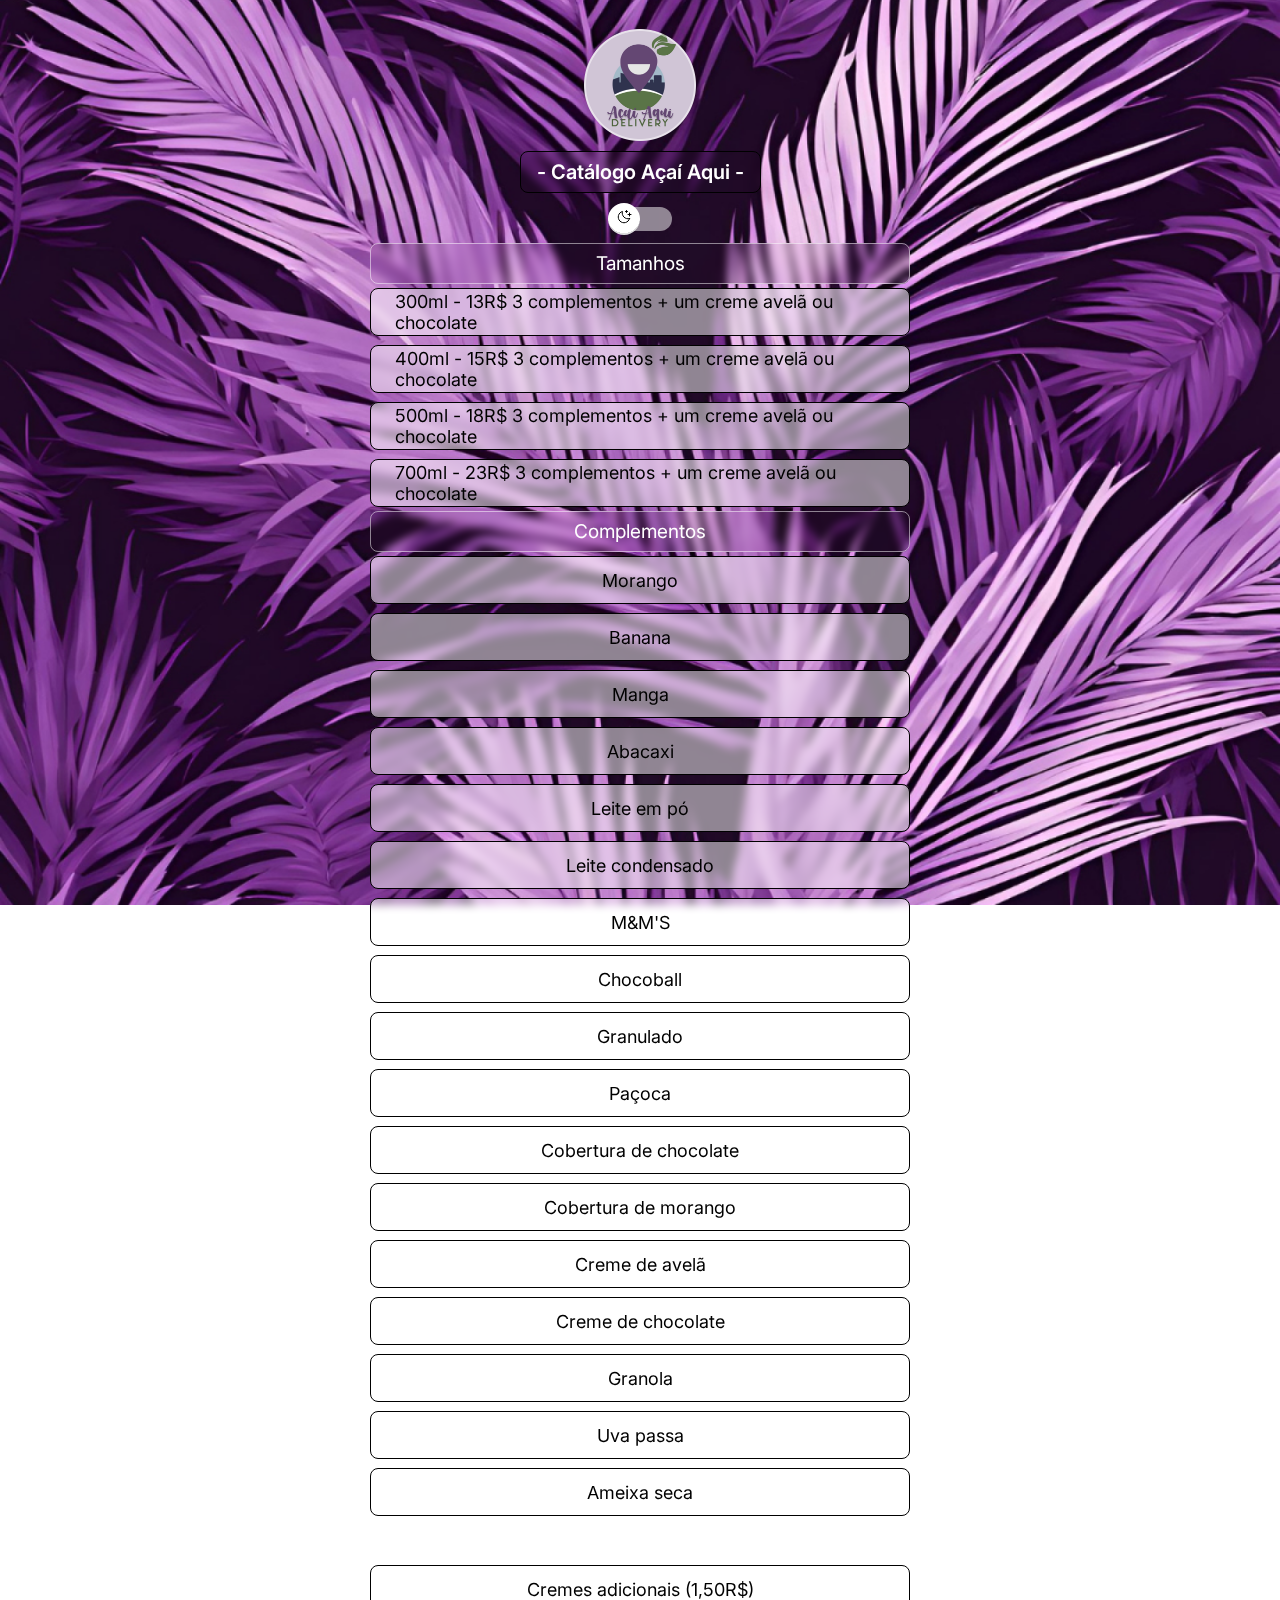
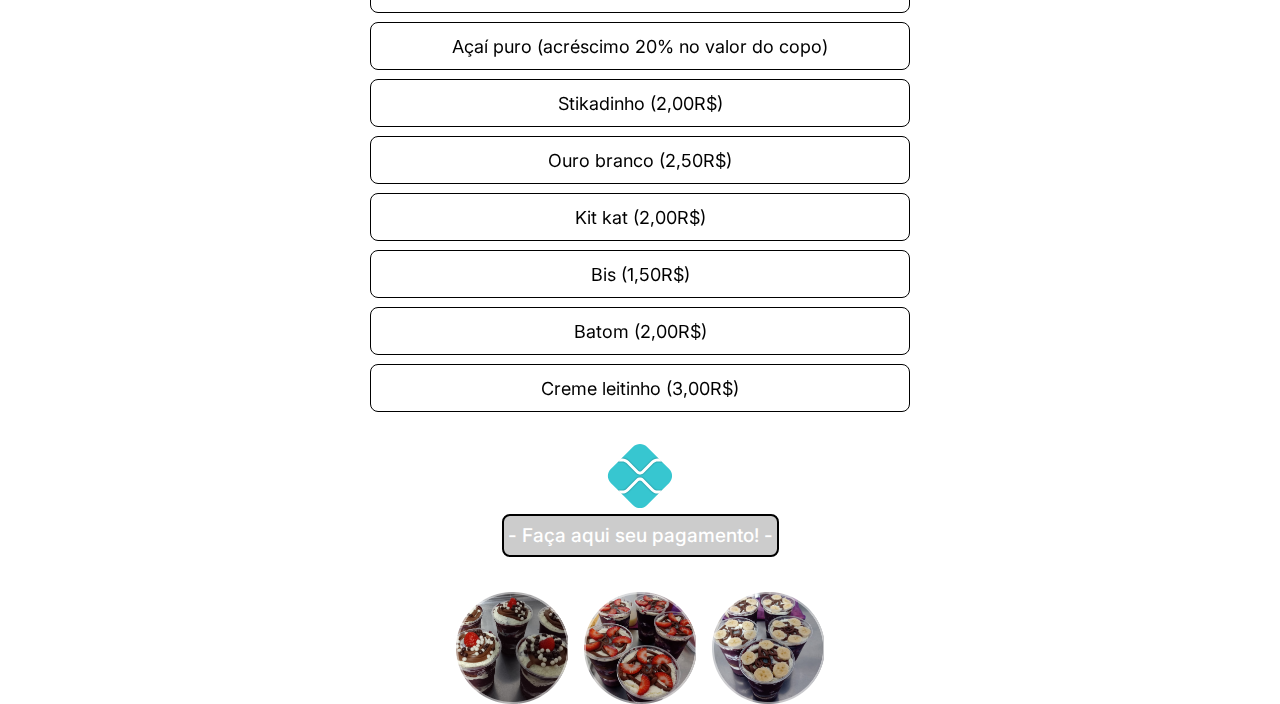
==== index.html @ 64922f7b "Add files via upload" ====
<!DOCTYPE html>
<html lang="pt-br">
<head>
  <meta charset="UTF-8">
  <meta http-equiv="X-UA-Compatible" content="IE=edge">
  <meta name="viewport" content="width=device-width, initial-scale=1.0">
  <title>Açaí Aqui Cardápio</title>
  <link rel="preconnect" href="https://fonts.googleapis.com">
  <link rel="preconnect" href="https://fonts.gstatic.com" crossorigin>
  <link href="https://fonts.googleapis.com/css2?family=Inter:wght@100..900&family=Roboto:ital,wght@400;1,display=swap" rel="stylesheet">
  <link rel="stylesheet" href="./style.css">
</head>
<body>
  <div id="container">
    <div id="profile">
      <img src="avatar.png" alt="Avatar">
      <p>- Catálogo Açaí Aqui -</p>
    </div>

    <div id="switch" onclick="toggleMode()">
      <button></button>
      <span></span>
    </div>

    <p class="switch-description">Tamanhos</p>

    <ul class="sizes">
      <li><a href="#">300ml - 13R$ 3 complementos + um creme avelã ou chocolate</a></li>
      <li><a href="#">400ml - 15R$ 3 complementos + um creme avelã ou chocolate</a></li>
      <li><a href="#">500ml - 18R$ 3 complementos + um creme avelã ou chocolate</a></li>
      <li><a href="#">700ml - 23R$ 3 complementos + um creme avelã ou chocolate</a></li>
    </ul>

    <p class="complementos">Complementos</p>
    <ul class="new-buttons">
      <li><a href="#">Morango</a></li>
      <li><a href="#">Banana</a></li>
      <li><a href="#">Manga</a></li>
      <li><a href="#">Abacaxi</a></li>
      <li><a href="#">Leite em pó</a></li>
      <li><a href="#">Leite condensado</a></li>
      <li><a href="#">M&M'S</a></li>
      <li><a href="#">Chocoball</a></li>
      <li><a href="#">Granulado</a></li>
      <li><a href="#">Paçoca</a></li>
      <li><a href="#">Cobertura de chocolate</a></li>
      <li><a href="#">Cobertura de morango</a></li>
      <li><a href="#">Creme de avelã</a></li>
      <li><a href="#">Creme de chocolate</a></li>
      <li><a href="#">Granola</a></li>
      <li><a href="#">Uva passa</a></li>
      <li><a href="#">Ameixa seca</a></li>
    </ul>

    <p class="ADICIONAIS">Adicionais</p>
    <ul class="Adicionais">
      <li><a href="#">Cremes adicionais (1,50R$)</a></li>
      <li><a href="#">Açaí puro (acréscimo 20% no valor do copo)</a></li>
      <li><a href="#">Stikadinho (2,00R$)</a></li>
      <li><a href="#">Ouro branco (2,50R$)</a></li>
      <li><a href="#">Kit kat (2,00R$)</a></li>
      <li><a href="#">Bis (1,50R$)</a></li>
      <li><a href="#">Batom (2,00R$)</a></li>
      <li><a href="#">Creme leitinho (3,00R$)</a></li>
    </ul>

    <div id="social-links">
      <a href="./pix.html" target="_blank">
        <img alt="Ícone de pagamento" src="./icons8-foto.svg" width="70" height="70">
      </a>
    </div>

    <footer>- Faça aqui seu pagamento! -</footer>

    <div class="image-row">
      <img src="./avatar2.png" alt="Imagem 1">
      <img src="./avatar3.png" alt="Imagem 2">
      <img src="./avatar5.png" alt="Imagem 4">
    </div>

    <script src="script.js"></script>
  </div>
</body>
</html>
---- style.css ----
* {
    margin: 0;
    padding: 0;
    box-sizing: border-box;
    text-decoration: none;
  }
  
  :root { --text-color:black  ;
  --bg-url: url(./Background4.png);
  --stroke-color: rgba(255, 255, 255, 0.5);
  --border: black ;   
  --surface-color: rgba(255, 255, 255, 0.5);
  --switch-bg-url: url(./moon.svg);  }
  
  .ligth { --text-color: white; 
  --bg-url: url(./Background3.png);
  --stroke-color:rgba(0,0,0,0.5);
  --border:white; 
  --surface-color: rgba(5,5,5, 0);
  --switch-bg-url: url(./sun.svg);
  }
  
  
  html, body {
    height: 100%;
    margin: 0;
  }
  
  body {
    height: 100vh;
    background-image: var(--bg-url);
    background-repeat: no-repeat;
    background-position: center;
    background-size: cover;
    background-attachment: fixed;
    font-family: "Inter", sans-serif;
    color: var(--text-color);
  }



  #container {
    width: 100%;
    max-width: 588px;
    margin: 12px auto 0;
    padding: 24px;
    margin-top: 5px;
  
  }
  @media (max-width: 600px) {
    #profile p {
      font-size: 14px;
    }
  }
  
  #profile {
    text-align: center;
    padding: 0;
  }
  #profile img {
    width: 112px;
    height: 112px;
    display:block ;
    margin: 0 auto; 
  }
     
     
  
  #profile p {
    color: white; 
    font-weight: 600;
    font-size: 20px;
    margin-top: 10px;
    margin-bottom: 10px  ;
    background-color: 0 0 0 0;
    border-radius: 8px;
    padding: 8px 16px; /* Ajuste o padding conforme necessário */
    display: inline-block; /* Faz o fundo ocupar apenas o espaço do texto */
    text-align: center; /* Garante que o texto dentro do fundo fique centralizado */
    width: auto; /* Garante que a largura do fundo se ajuste ao texto */
    margin-left: auto; /* Adiciona margem automática para centralizar o contêiner horizontalmente */
    margin-right: auto; /* Adiciona margem automática para centralizar o contêiner horizontalmente */
    backdrop-filter: blur(4px);
    -webkit-backdrop-filter: blur(4px);
    transition: background 0.7s, transform 0.7s; 
    border: 1.5px solid black;     
  }
  
  #switch {
        position: relative;
        width: 64px;  
        margin: 4px  auto ;}
  
  
  #switch button {width: 32px;
                  height: 32px;
                  background: white  var(--switch-bg-url) no-repeat center ;
                  border: 0;
                  border-radius: 50%;
                  top: 50%;
                  position: absolute;
                  transform: translateY(-50%);
                  left: 0;
                  z-index: 1;
                  animation: slide-out 0.4s forwards;
                
                }
  
  .ligth #switch button {
  animation: slide-in 0.4s forwards ; 
  }                 
  
  #switch button:hover {
    outline: 8px solid var(--stroke-color);
  } 
  
  
  
  #switch span {
    display: block;
    width:64px ;
    height:24px ;
    background: var(--stroke-color);
    border: var(--stroke-color);
    backdrop-filter: blur(2px);
    -webkit-backdrop-filter: blur(2px);
    border-radius:9999px ;
  
  
  }                  
  


  .switch-description {
      margin-bottom: 12px;
      text-align: center;
      margin-top: 12px;
      font-size: 19px;
      font-weight: 400;
      color: white;
      gap: 8px; 
      margin-bottom: -30px;
      border: 1.5px solid var(--stroke-color); /* Borda igual à do botão switch */
      border-radius: 8px; /* Borda arredondada */
      padding: 8px 16px;
      backdrop-filter: blur(4px);
      -webkit-backdrop-filter: blur(4px);
      transition: background 0.7s, transform 0.7s;}


  
  ul {
    list-style: none;
    padding: 24px 0;
    display: flex;
    flex-direction: column;
    gap: 9px;
    margin-top: 10px;
  }
  
  ul li a {
    text-decoration: none;
    color: var(--text-color);
    font-size: 18px;
    border: 1px solid var(--border) ;
    justify-content: center;
    display: flex;
    align-items: center;
    height: 48px;
    padding: 16px 24px;
    background: var(--stroke-color);
    border-radius: 8px;
    backdrop-filter: blur(4px);
    -webkit-backdrop-filter: blur(4px);
    transition: background 0.7s, transform 0.7s;
  }
  
  ul li a:hover {
    background: rgba(255, 255, 255, 0.5);
    border: 1px var(--text-color);
    display: flex;
  }
  

  .complementos  {
    text-align: center;
    margin-top: 12px;
    font-size: 19px;
    font-weight: 400;
    color:white;
    gap: 1px; 
    margin-bottom: -30px;
    
      text-align: center;
      margin-top: -20px;
      font-size: 19px;
      font-weight: 400;
      color: white;
      gap: 1px; 
      margin-bottom: -30px;
      border: 1.5px solid var(--stroke-color); /* Borda igual à do botão switch */
      border-radius: 8px; /* Borda arredondada */
      padding: 8px 16px;
      backdrop-filter: blur(4px);
      -webkit-backdrop-filter: blur(4px);
      transition: background 0.7s, transform 0.7s;
  }
.ADICIONAIS {
  text-align: center;
  margin-top: 12px;
  font-size: 19px;
  font-weight: 400;
  color:white;
  gap: 1px; 
  margin-bottom: -30px;
  
    text-align: center;
    margin-top: -20px;
    font-size: 19px;
    font-weight: 400;
    color: white;
    gap: 1px; 
    margin-bottom: -30px;
    border: 1.5px solid var(--stroke-color); /* Borda igual à do botão switch */
    border-radius: 8px; /* Borda arredondada */
    padding: 8px 16px;
    backdrop-filter: blur(4px);
    -webkit-backdrop-filter: blur(4px);
    transition: background 0.7s, transform 0.7s;
}



.image-row {
  display: flex;
  justify-content: center; /* Centraliza as imagens horizontalmente */
  gap: 16px; /* Espaçamento entre as imagens */
  margin-top: 35px; /* Espaço acima da linha de imagens */
  margin-bottom: -45px;

}

/* Estilo para as imagens na linha */
.image-row img {
  width: 112px; /* Ajuste o tamanho conforme necessário */
  height: 112px; /* Ajuste o tamanho conforme necessário */
  border-radius: 8px; /* Borda arredondada opcional */
  object-fit: cover; /* Ajusta a imagem para cobrir o espaço disponível */
}




  #social-links {
    display: flex;
    justify-content: center;
    gap: 16px;
    height: 50px;
    margin-top: 20px;
  }
  
  #social-links a {
    display: inline-flex;
    align-items: center;
    justify-content: center;
    width: 40px;
    height: 40px;
    color:white;
    background-color: rgba(0, 0, 0, 0.7); /* Fundo branco com 70% de opacidade */
    border-radius: 50%;
  
  }
  
  #social-links a:hover {border-image: 2px solid var(--surface-color) ;
  transition: 0.8s;
      transform: scale(1.5) ;
  }
  
  footer {
    padding: 8px;
    padding-left: 4px;
    padding-right: 4px; /* Espaçamento interno da caixa */
    text-align: center; /* Centraliza o texto */
    font-size: 19px;
    font-weight: 500;
    background-color: rgba(0, 0, 0, 0.2); /* Cor de fundo da caixa */
    border: 2px solid black; /* Borda ao redor da caixa */
    border-radius: 8px; /* Canto arredondado opcional */
    margin: 8px auto; /* Margem automática para centralizar horizontalmente */
    width: fit-content; /* Ajusta a largura ao conteúdo */
    max-width: 100%; /* Garante que não exceda a largura máxima */
    color: white;
}

  
  
  
  
  @keyframes slide-in { 
  from{left: 0;}
  to {left: 50%;}
  
  }
  
  @keyframes slide-out {from{left: 50%;}
  to{left: 0;}}
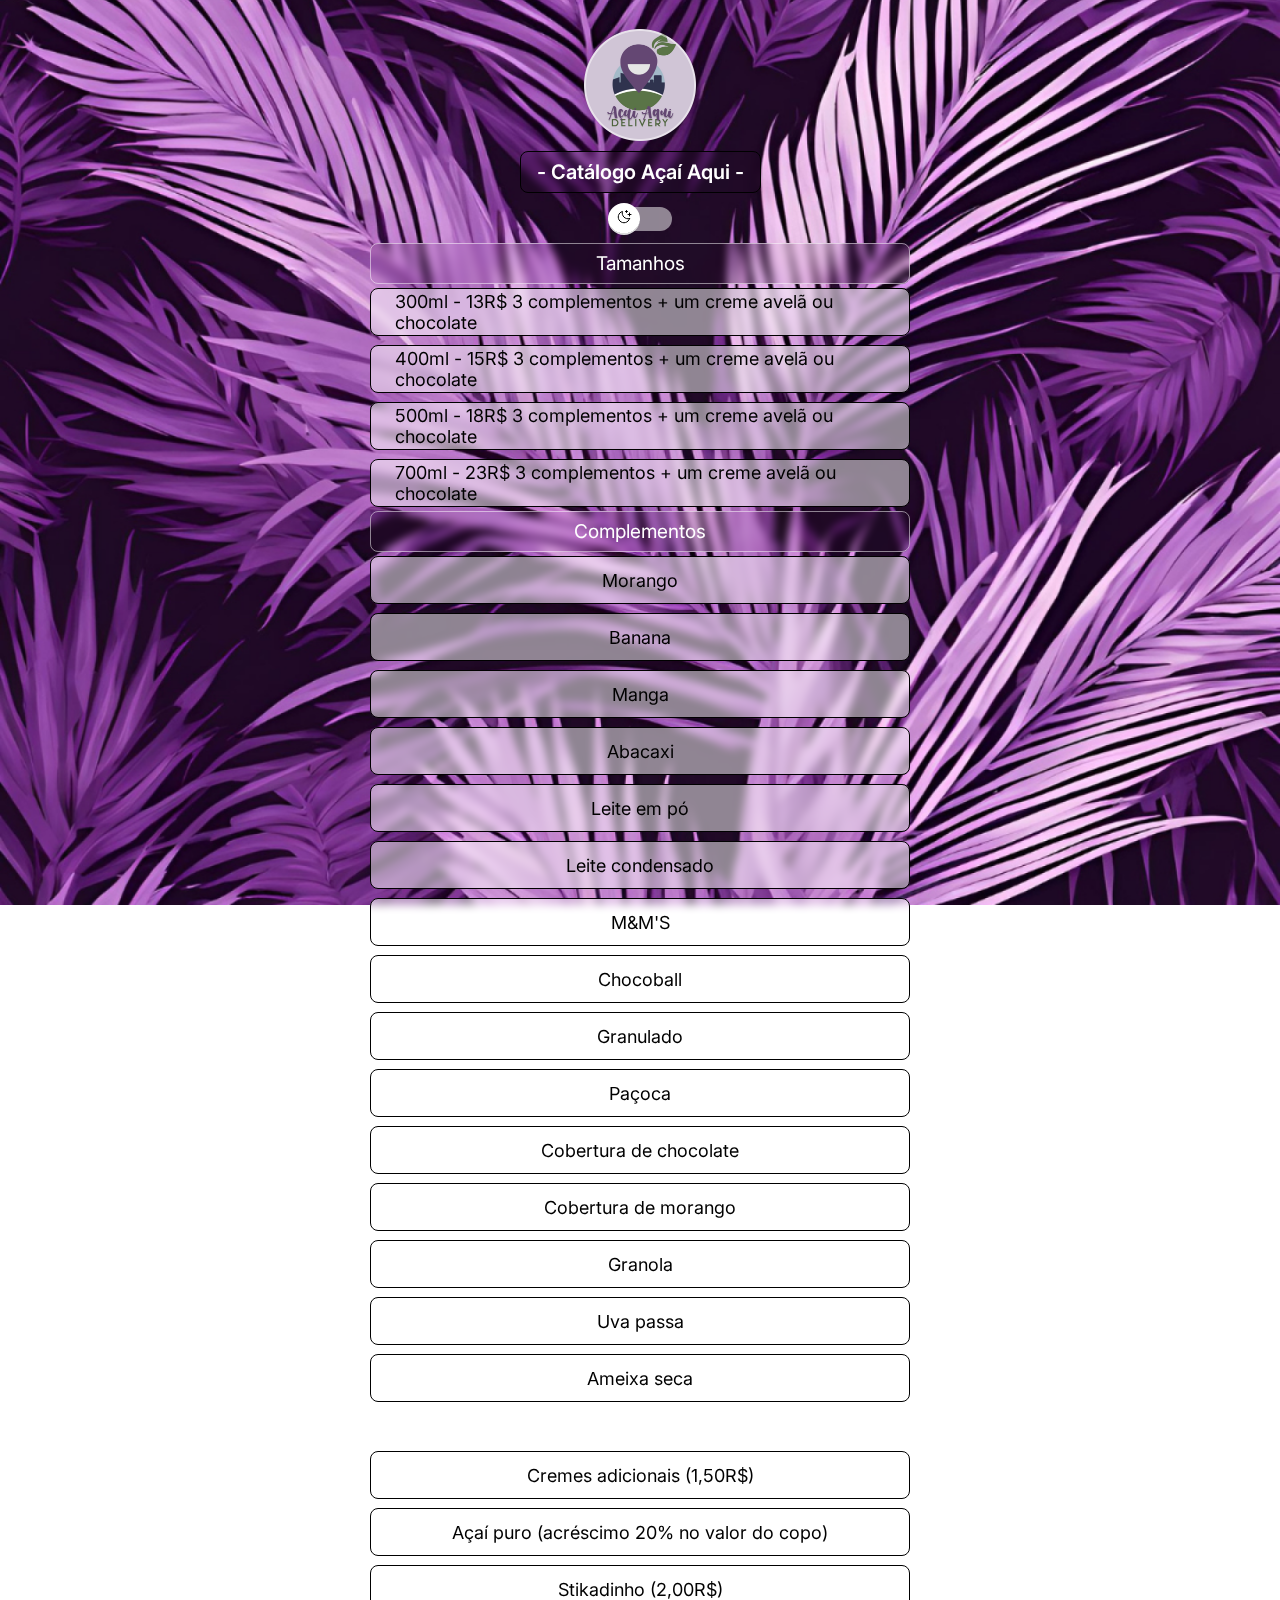
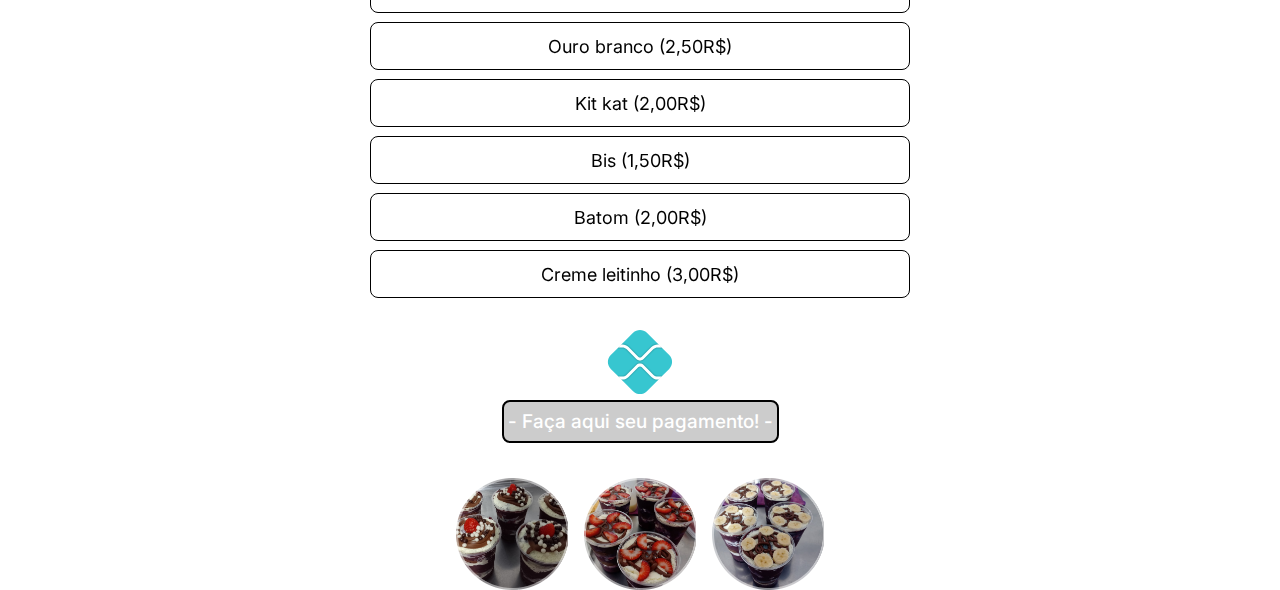
==== commit 720d610d: "Update index.html" ====
--- a/index.html
+++ b/index.html
@@ -45,8 +45,6 @@
       <li><a href="#">Paçoca</a></li>
       <li><a href="#">Cobertura de chocolate</a></li>
       <li><a href="#">Cobertura de morango</a></li>
-      <li><a href="#">Creme de avelã</a></li>
-      <li><a href="#">Creme de chocolate</a></li>
       <li><a href="#">Granola</a></li>
       <li><a href="#">Uva passa</a></li>
       <li><a href="#">Ameixa seca</a></li>
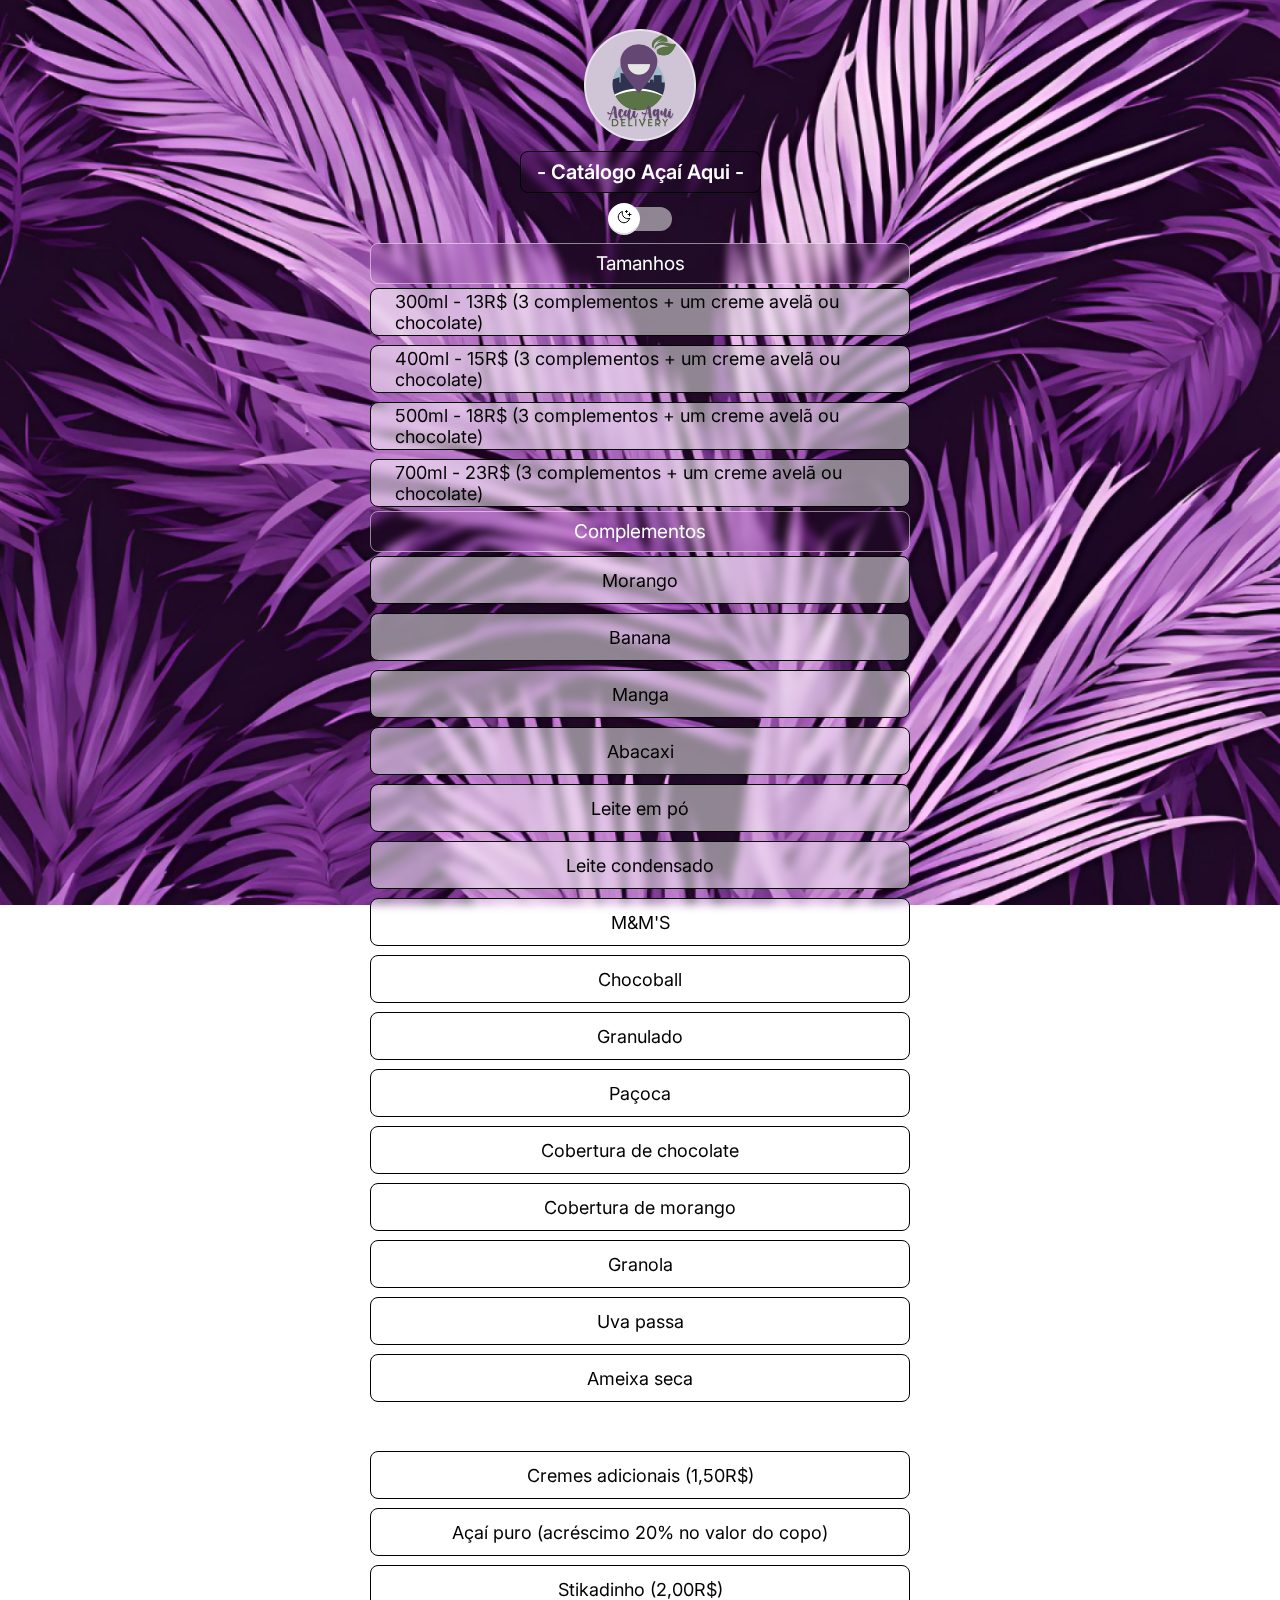
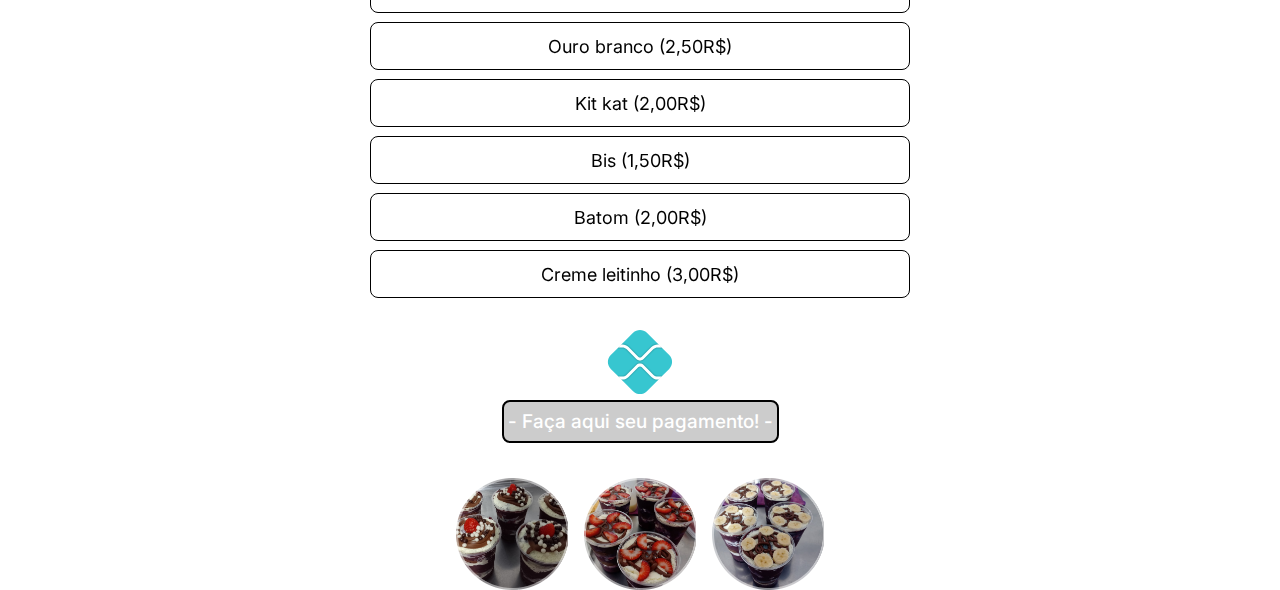
==== commit 8dafcfcd: "Update index.html" ====
--- a/index.html
+++ b/index.html
@@ -25,10 +25,10 @@
     <p class="switch-description">Tamanhos</p>
 
     <ul class="sizes">
-      <li><a href="#">300ml - 13R$ 3 complementos + um creme avelã ou chocolate</a></li>
-      <li><a href="#">400ml - 15R$ 3 complementos + um creme avelã ou chocolate</a></li>
-      <li><a href="#">500ml - 18R$ 3 complementos + um creme avelã ou chocolate</a></li>
-      <li><a href="#">700ml - 23R$ 3 complementos + um creme avelã ou chocolate</a></li>
+      <li><a href="#">300ml - 13R$ (3 complementos + um creme avelã ou chocolate)</a></li>
+      <li><a href="#">400ml - 15R$ (3 complementos + um creme avelã ou chocolate)</a></li>
+      <li><a href="#">500ml - 18R$ (3 complementos + um creme avelã ou chocolate)</a></li>
+      <li><a href="#">700ml - 23R$ (3 complementos + um creme avelã ou chocolate)</a></li>
     </ul>
 
     <p class="complementos">Complementos</p>
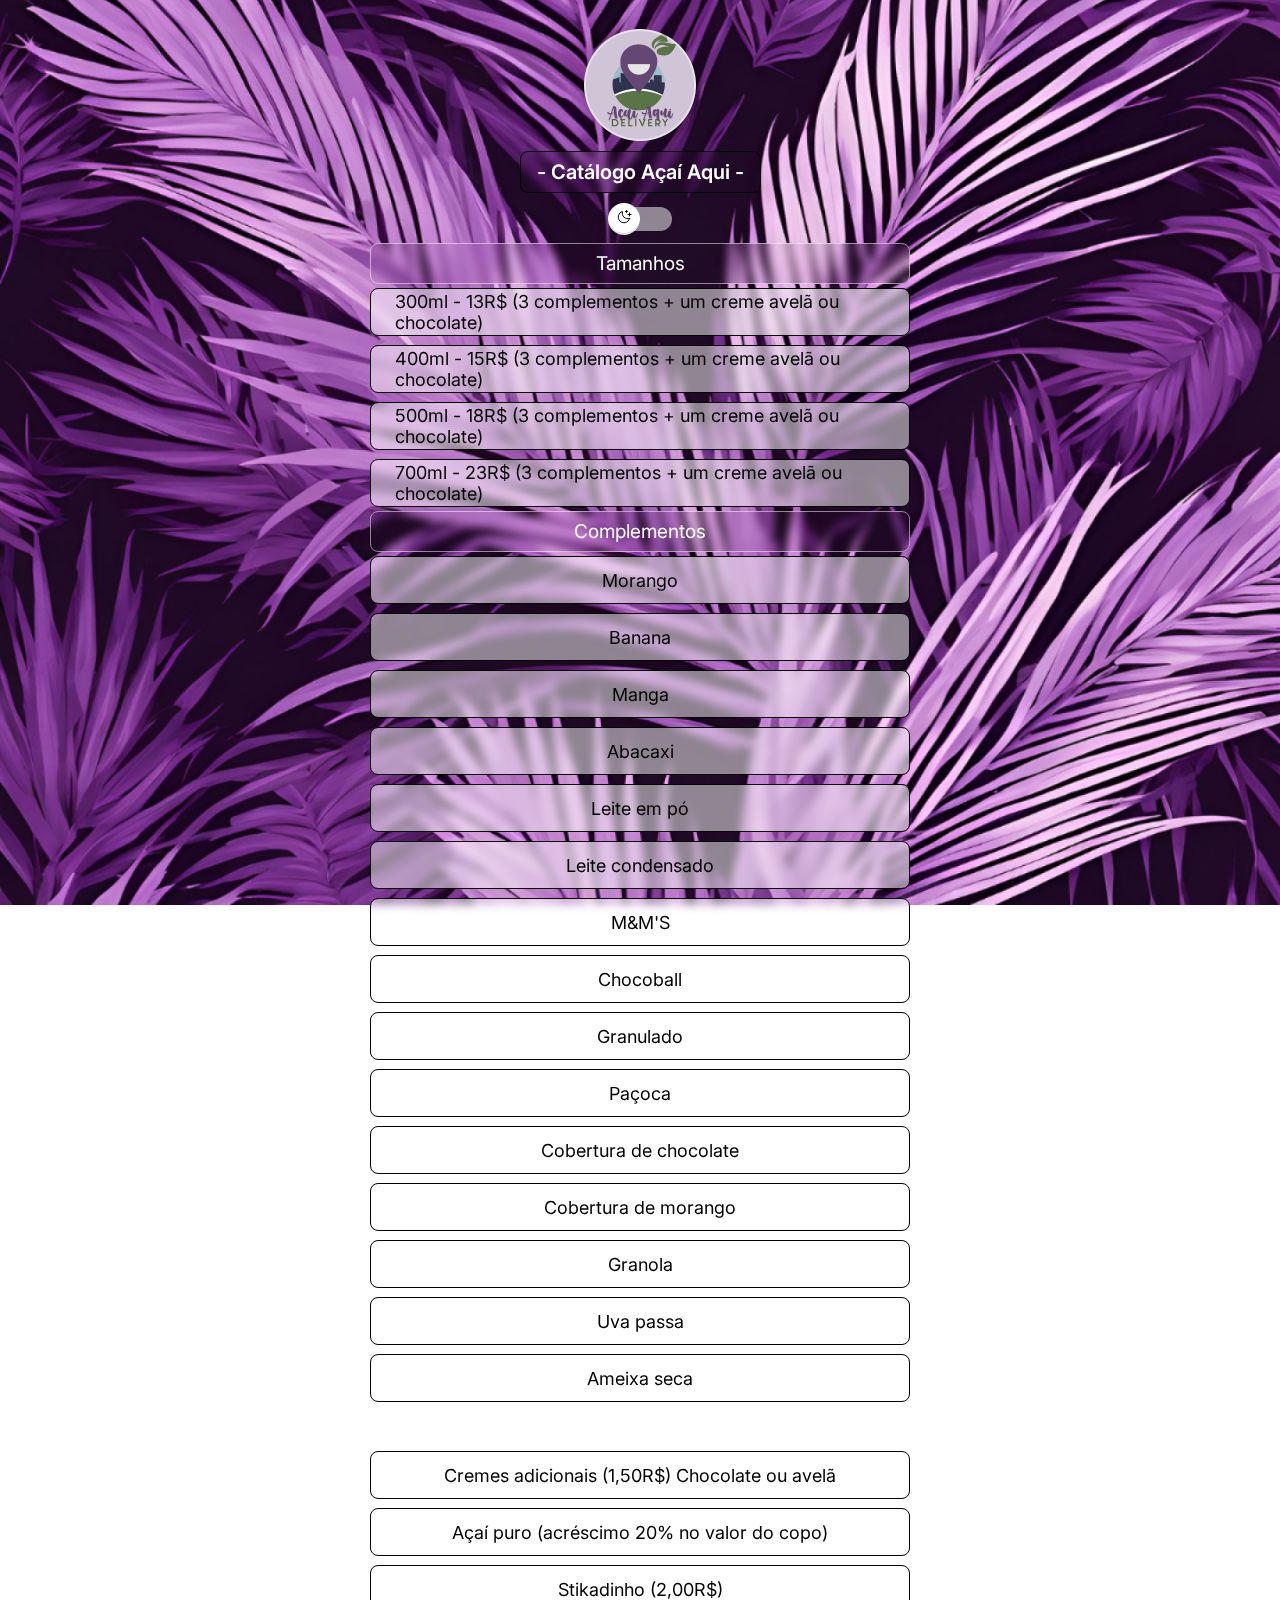
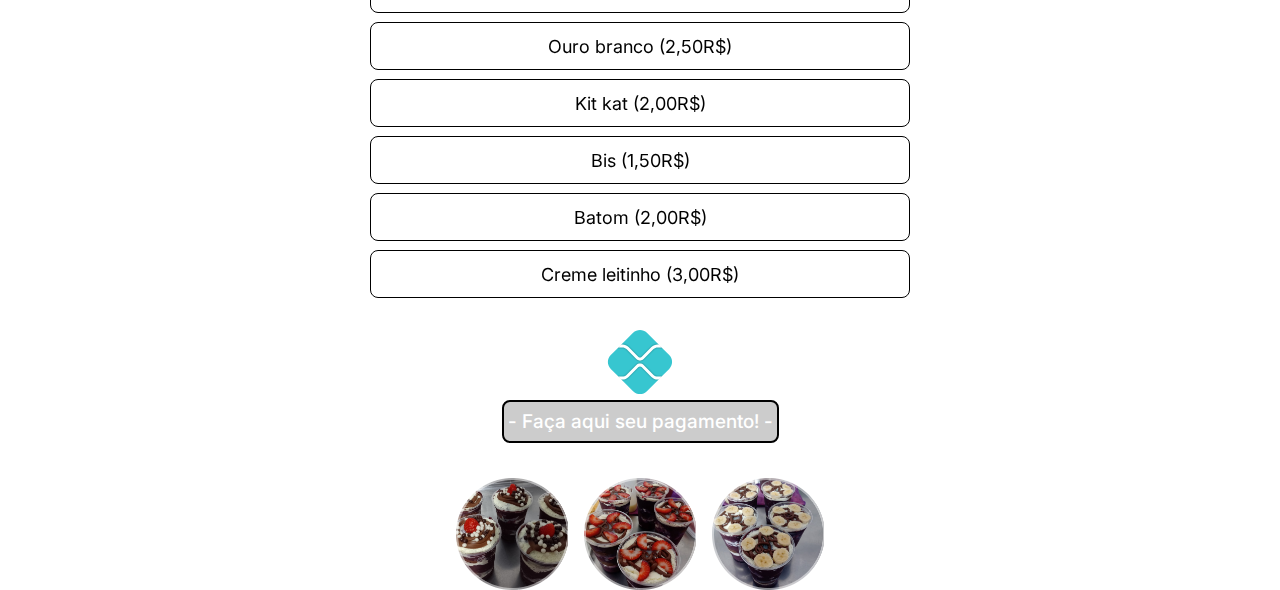
==== commit 23e38938: "Update index.html" ====
--- a/index.html
+++ b/index.html
@@ -52,7 +52,7 @@
 
     <p class="ADICIONAIS">Adicionais</p>
     <ul class="Adicionais">
-      <li><a href="#">Cremes adicionais (1,50R$)</a></li>
+      <li><a href="#">Cremes adicionais  (1,50R$) Chocolate ou avelã </a></li>
       <li><a href="#">Açaí puro (acréscimo 20% no valor do copo)</a></li>
       <li><a href="#">Stikadinho (2,00R$)</a></li>
       <li><a href="#">Ouro branco (2,50R$)</a></li>
